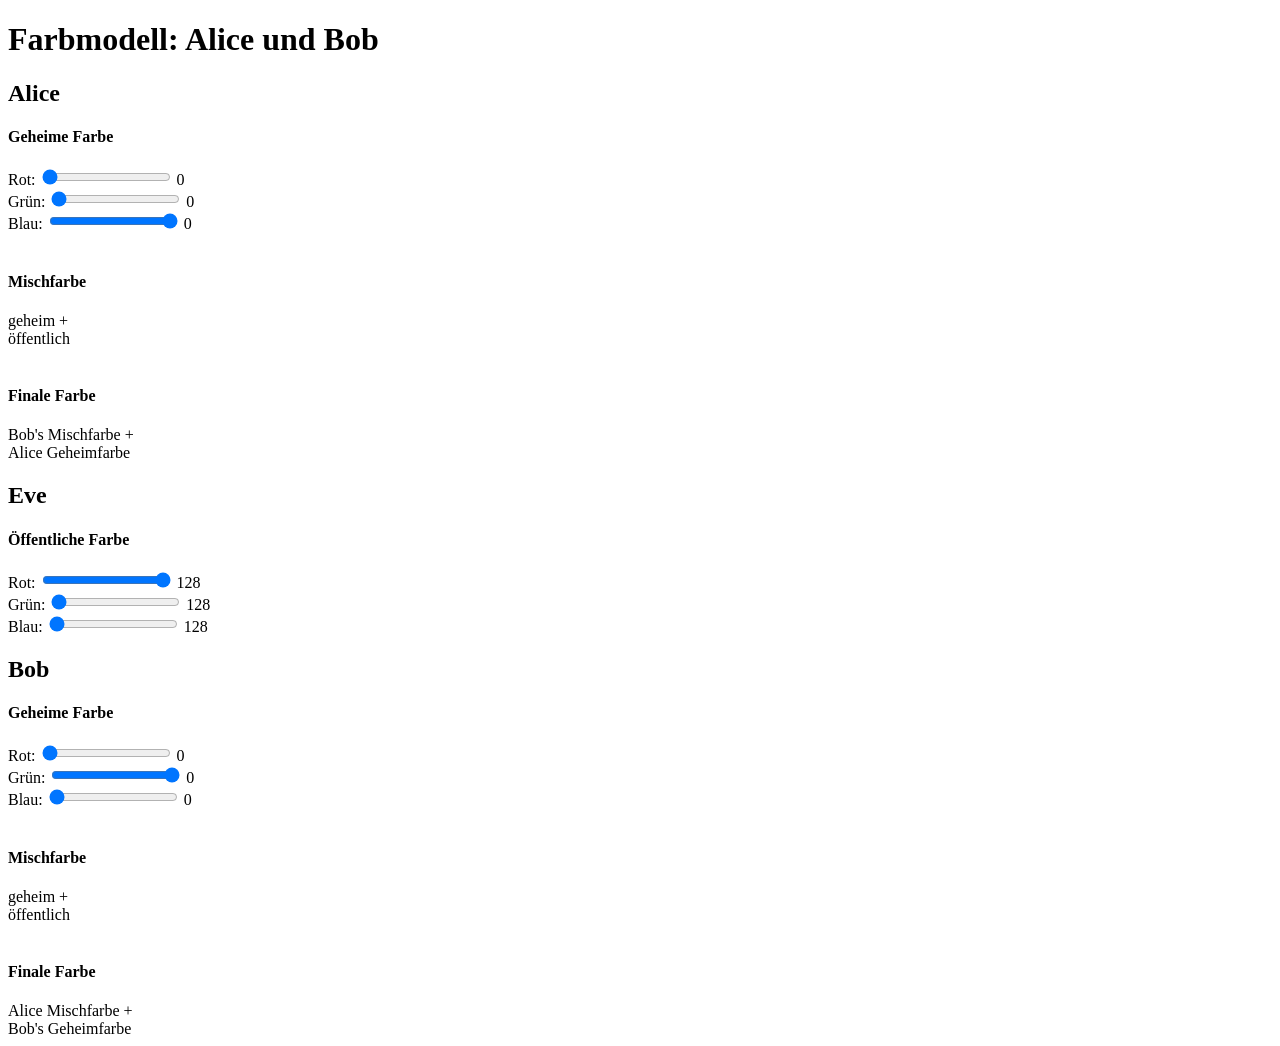
==== index.html @ e5edbcca "Create index.html" ====
<!DOCTYPE html>
<html lang="en">
<head>
    <meta charset="UTF-8">
    <meta name="viewport" content="width=device-width, initial-scale=1.0">
    <title>Farbmodell - Alice und Bob</title>
    <link rel="stylesheet" href="styles.css">
</head>
<body>

    <h1>Farbmodell: Alice und Bob</h1>

    <!-- Öffentliche Farbe -->

    <div class="container">
        <!-- Alice -->
        <div class="mixer">
            <h2>Alice </h2>
            <h4>Geheime Farbe</h4>
            <div class="slider-container">
                <label for="aliceRed">Rot: </label>
                <input type="range" id="aliceRed" min="0" max="255" value="0" oninput="updateAliceColor()">
                <span id="aliceRedValue">0</span>
            </div>
            <div class="slider-container">
                <label for="aliceGreen">Grün: </label>
                <input type="range" id="aliceGreen" min="0" max="255" value="0" oninput="updateAliceColor()">
                <span id="aliceGreenValue">0</span>
            </div>
            <div class="slider-container">
                <label for="aliceBlue">Blau: </label>
                <input type="range" id="aliceBlue" min="0" max="255" value="255" oninput="updateAliceColor()">
                <span id="aliceBlueValue">0</span>
            </div>
            <div id="aliceColorBox" class="color-box"></div>
            <br>
            <div class="semi-public-alice">
                <h4>Mischfarbe</h4>
                <div id="aliceMixedColorBox" class="color-box"><span>geheim + <br>öffentlich</span></div>
            </div>
            <br>
            <h4>Finale Farbe</h4>
            <div id="aliceFinalColorBox" class="color-box"><span>Bob's Mischfarbe +<br>Alice Geheimfarbe</span></div>
        </div>
        <!--Eve -->
        <div class="mixer">
            <h2>Eve</h2>
            <h4>Öffentliche Farbe</h4>
            <div class="slider-container">
                <label for="publicRed">Rot: </label>
                <input type="range" id="publicRed" min="0" max="255" value="255" oninput="updatePublicColor()">
                <span id="publicRedValue">128</span>
            </div>
            <div class="slider-container">
                <label for="publicGreen">Grün: </label>
                <input type="range" id="publicGreen" min="0" max="255" value="0" oninput="updatePublicColor()">
                <span id="publicGreenValue">128</span>
            </div>
            <div class="slider-container">
                <label for="publicBlue">Blau: </label>
                <input type="range" id="publicBlue" min="0" max="255" value="0" oninput="updatePublicColor()">
                <span id="publicBlueValue">128</span>
            </div>

            <div id="publicColorBox" class="color-box"></div>
        </div>
        <!-- Bob -->
        <div class="mixer">
            <h2>Bob</h2>
            <h4>Geheime Farbe</h4>
            <div class="slider-container">
                <label for="bobRed">Rot: </label>
                <input type="range" id="bobRed" min="0" max="255" value="0" oninput="updateBobColor()">
                <span id="bobRedValue">0</span>
            </div>
            <div class="slider-container">
                <label for="bobGreen">Grün: </label>
                <input type="range" id="bobGreen" min="0" max="255" value="255" oninput="updateBobColor()">
                <span id="bobGreenValue">0</span>
            </div>
            <div class="slider-container">
                <label for="bobBlue">Blau: </label>
                <input type="range" id="bobBlue" min="0" max="255" value="0" oninput="updateBobColor()">
                <span id="bobBlueValue">0</span>
            </div>
            <div id="bobColorBox" class="color-box"></div>
            <br>
            <div class="semi-public-bob">
                <h4>Mischfarbe</h4>
                <div id="bobMixedColorBox" class="color-box"><span>geheim + <br>öffentlich</span></div>
            </div>
            <br>
            <h4>Finale Farbe</h4>
            <div id="bobFinalColorBox" class="color-box"><span>Alice Mischfarbe +<br>Bob's Geheimfarbe</span></div>
        </div>
    </div>

    <script src="scripts.js"></script>

</body>
</html>
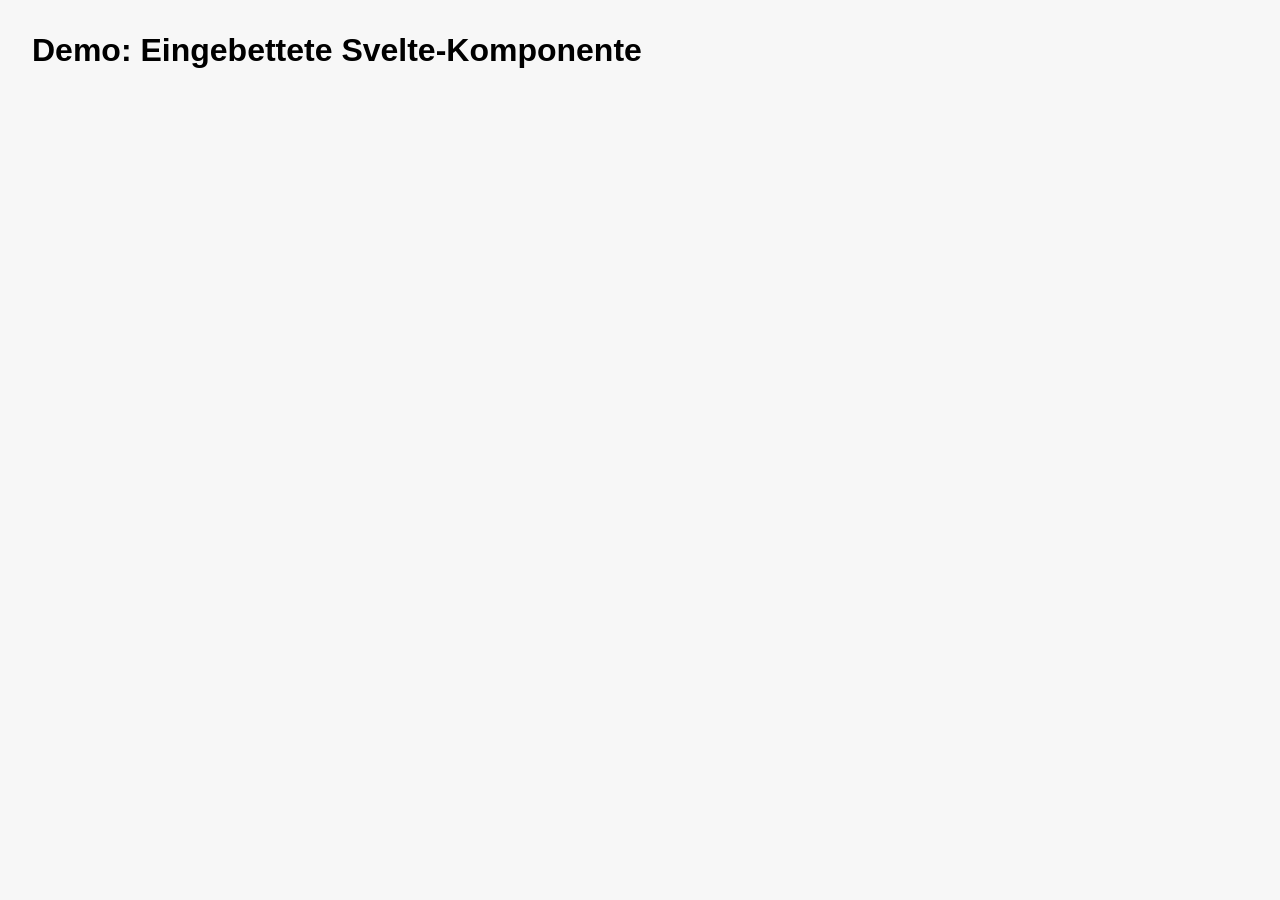
==== commit 3a48c25c: "Update index.html" ====
--- a/index.html
+++ b/index.html
@@ -1,101 +1,23 @@
 <!DOCTYPE html>
-<html lang="en">
+<html lang="de">
 <head>
-    <meta charset="UTF-8">
-    <meta name="viewport" content="width=device-width, initial-scale=1.0">
-    <title>Farbmodell - Alice und Bob</title>
-    <link rel="stylesheet" href="styles.css">
+  <meta charset="UTF-8">
+  <title>Meine Svelte Web Component</title>
+  <style>
+    body {
+      font-family: sans-serif;
+      margin: 2rem;
+      background: #f7f7f7;
+    }
+  </style>
 </head>
 <body>
+  <h1>Demo: Eingebettete Svelte-Komponente</h1>
 
-    <h1>Farbmodell: Alice und Bob</h1>
+  <!-- Hier wird die Komponente verwendet -->
+  <diffie-hellman-colors></diffie-hellman-colors>
 
-    <!-- Öffentliche Farbe -->
-
-    <div class="container">
-        <!-- Alice -->
-        <div class="mixer">
-            <h2>Alice </h2>
-            <h4>Geheime Farbe</h4>
-            <div class="slider-container">
-                <label for="aliceRed">Rot: </label>
-                <input type="range" id="aliceRed" min="0" max="255" value="0" oninput="updateAliceColor()">
-                <span id="aliceRedValue">0</span>
-            </div>
-            <div class="slider-container">
-                <label for="aliceGreen">Grün: </label>
-                <input type="range" id="aliceGreen" min="0" max="255" value="0" oninput="updateAliceColor()">
-                <span id="aliceGreenValue">0</span>
-            </div>
-            <div class="slider-container">
-                <label for="aliceBlue">Blau: </label>
-                <input type="range" id="aliceBlue" min="0" max="255" value="255" oninput="updateAliceColor()">
-                <span id="aliceBlueValue">0</span>
-            </div>
-            <div id="aliceColorBox" class="color-box"></div>
-            <br>
-            <div class="semi-public-alice">
-                <h4>Mischfarbe</h4>
-                <div id="aliceMixedColorBox" class="color-box"><span>geheim + <br>öffentlich</span></div>
-            </div>
-            <br>
-            <h4>Finale Farbe</h4>
-            <div id="aliceFinalColorBox" class="color-box"><span>Bob's Mischfarbe +<br>Alice Geheimfarbe</span></div>
-        </div>
-        <!--Eve -->
-        <div class="mixer">
-            <h2>Eve</h2>
-            <h4>Öffentliche Farbe</h4>
-            <div class="slider-container">
-                <label for="publicRed">Rot: </label>
-                <input type="range" id="publicRed" min="0" max="255" value="255" oninput="updatePublicColor()">
-                <span id="publicRedValue">128</span>
-            </div>
-            <div class="slider-container">
-                <label for="publicGreen">Grün: </label>
-                <input type="range" id="publicGreen" min="0" max="255" value="0" oninput="updatePublicColor()">
-                <span id="publicGreenValue">128</span>
-            </div>
-            <div class="slider-container">
-                <label for="publicBlue">Blau: </label>
-                <input type="range" id="publicBlue" min="0" max="255" value="0" oninput="updatePublicColor()">
-                <span id="publicBlueValue">128</span>
-            </div>
-
-            <div id="publicColorBox" class="color-box"></div>
-        </div>
-        <!-- Bob -->
-        <div class="mixer">
-            <h2>Bob</h2>
-            <h4>Geheime Farbe</h4>
-            <div class="slider-container">
-                <label for="bobRed">Rot: </label>
-                <input type="range" id="bobRed" min="0" max="255" value="0" oninput="updateBobColor()">
-                <span id="bobRedValue">0</span>
-            </div>
-            <div class="slider-container">
-                <label for="bobGreen">Grün: </label>
-                <input type="range" id="bobGreen" min="0" max="255" value="255" oninput="updateBobColor()">
-                <span id="bobGreenValue">0</span>
-            </div>
-            <div class="slider-container">
-                <label for="bobBlue">Blau: </label>
-                <input type="range" id="bobBlue" min="0" max="255" value="0" oninput="updateBobColor()">
-                <span id="bobBlueValue">0</span>
-            </div>
-            <div id="bobColorBox" class="color-box"></div>
-            <br>
-            <div class="semi-public-bob">
-                <h4>Mischfarbe</h4>
-                <div id="bobMixedColorBox" class="color-box"><span>geheim + <br>öffentlich</span></div>
-            </div>
-            <br>
-            <h4>Finale Farbe</h4>
-            <div id="bobFinalColorBox" class="color-box"><span>Alice Mischfarbe +<br>Bob's Geheimfarbe</span></div>
-        </div>
-    </div>
-
-    <script src="scripts.js"></script>
-
+  <!-- Dein kompiliertes Bundle -->
+  <script src="bundle.js"></script>
 </body>
 </html>
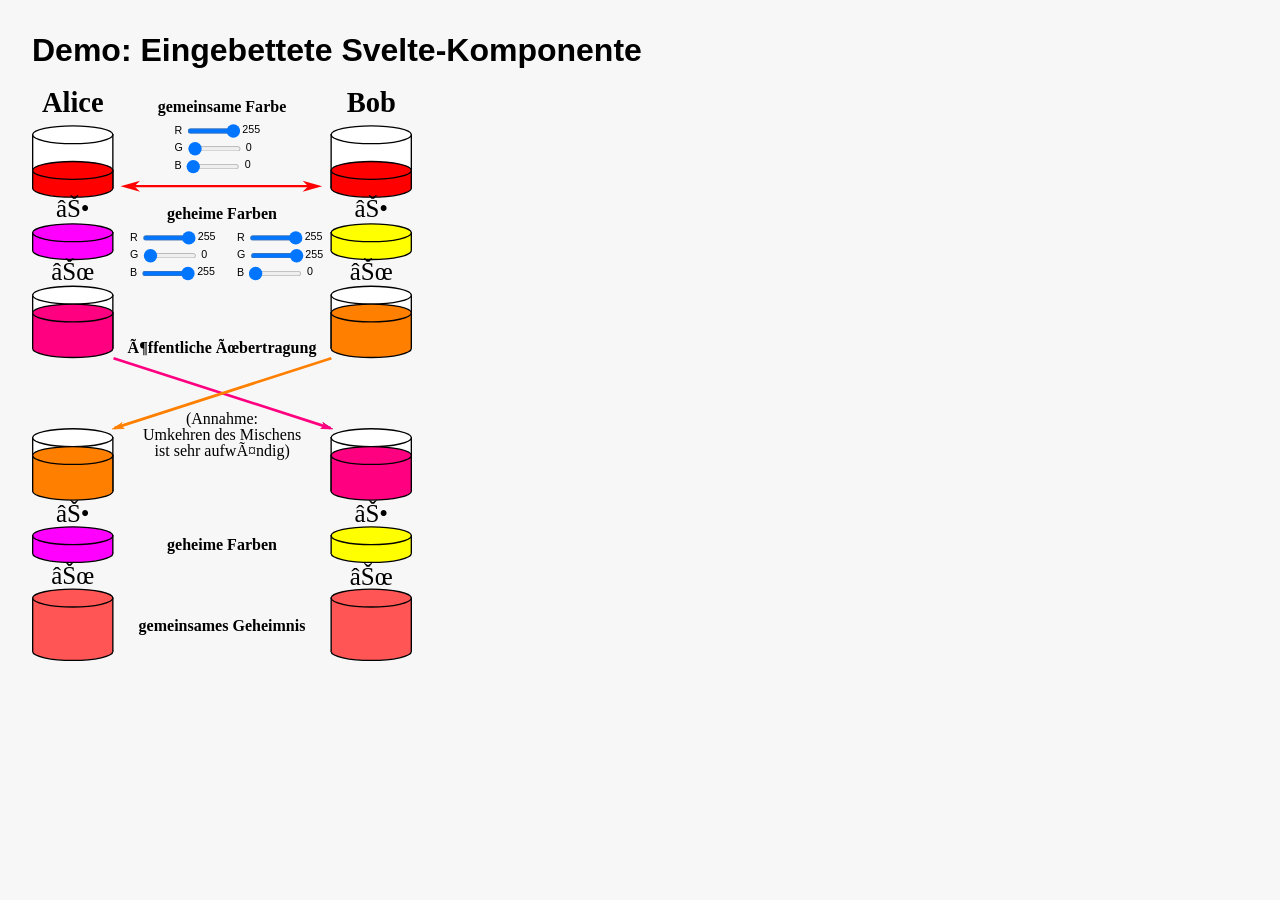
==== commit 58f2a7fe: "Update index.html" ====
--- a/index.html
+++ b/index.html
@@ -18,6 +18,6 @@
   <diffie-hellman-colors></diffie-hellman-colors>
 
   <!-- Dein kompiliertes Bundle -->
-  <script src="bundle.js"></script>
+  <script src="scripts.js"></script>
 </body>
 </html>
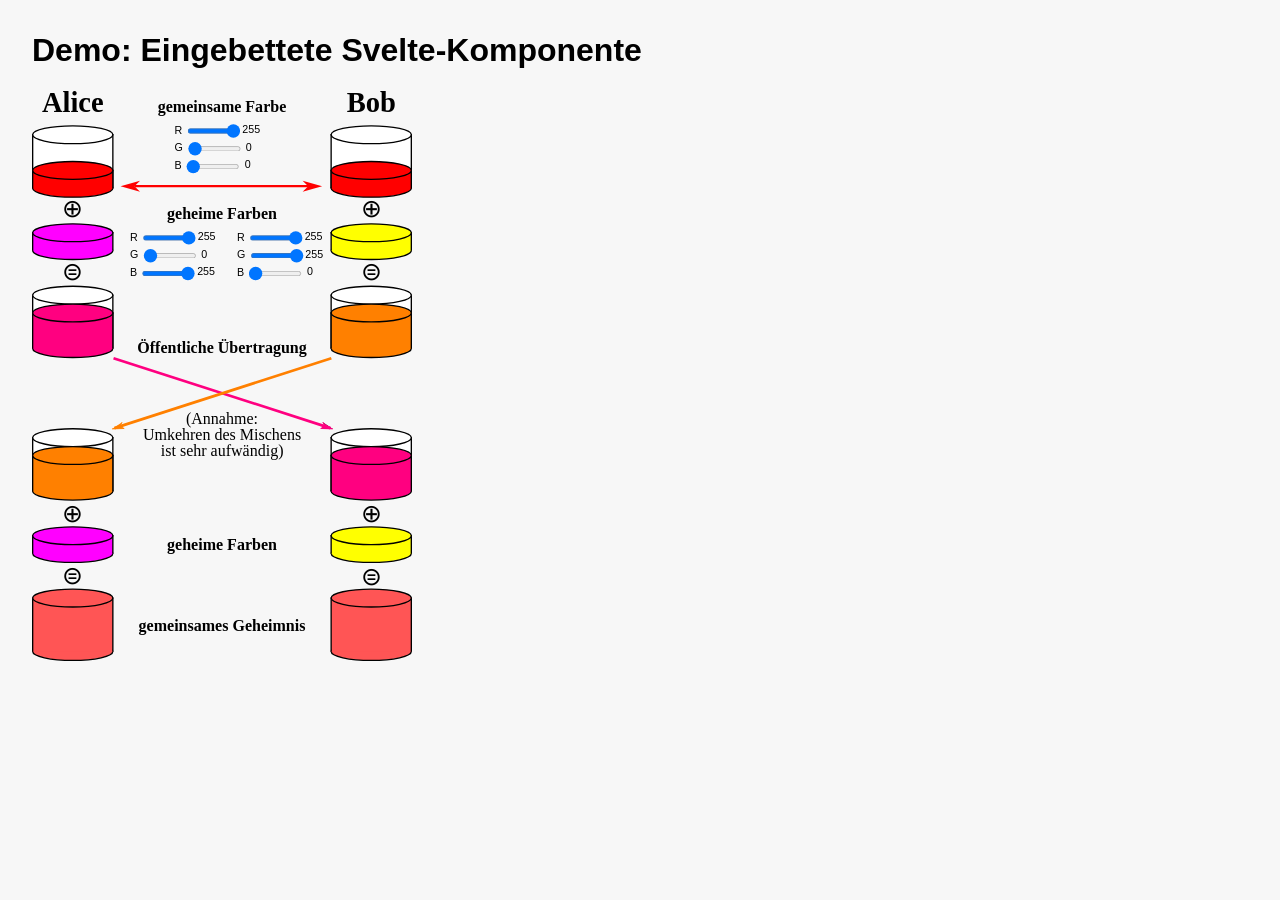
==== commit 3179c366: "Update index.html" ====
--- a/index.html
+++ b/index.html
@@ -18,6 +18,6 @@
   <diffie-hellman-colors></diffie-hellman-colors>
 
   <!-- Dein kompiliertes Bundle -->
-  <script src="scripts.js"></script>
+  <script charset="UTF-8" src="color.js"></script>
 </body>
 </html>
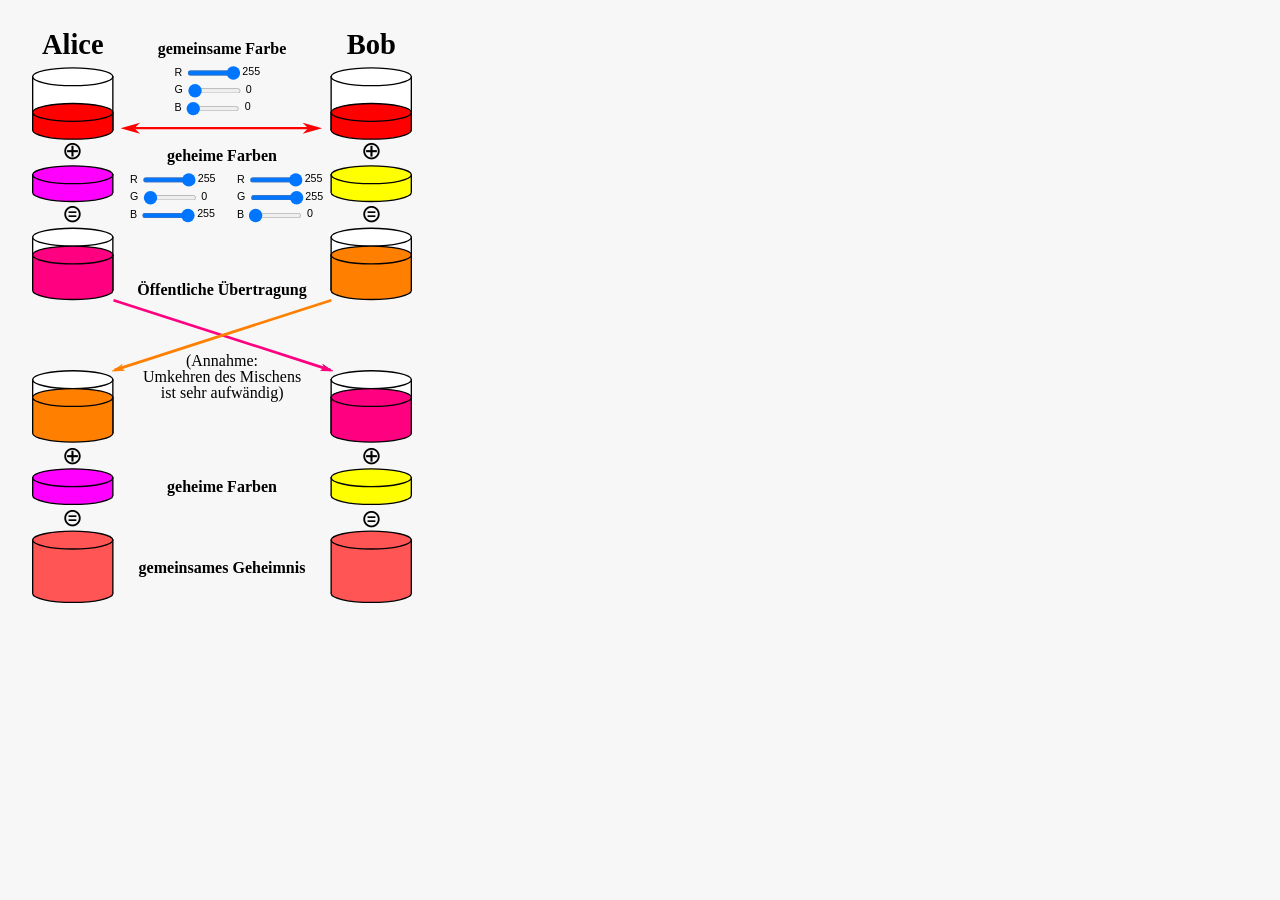
==== commit a032b052: "Update index.html" ====
--- a/index.html
+++ b/index.html
@@ -2,7 +2,7 @@
 <html lang="de">
 <head>
   <meta charset="UTF-8">
-  <title>Meine Svelte Web Component</title>
+
   <style>
     body {
       font-family: sans-serif;
@@ -12,7 +12,6 @@
   </style>
 </head>
 <body>
-  <h1>Demo: Eingebettete Svelte-Komponente</h1>
 
   <!-- Hier wird die Komponente verwendet -->
   <diffie-hellman-colors></diffie-hellman-colors>
